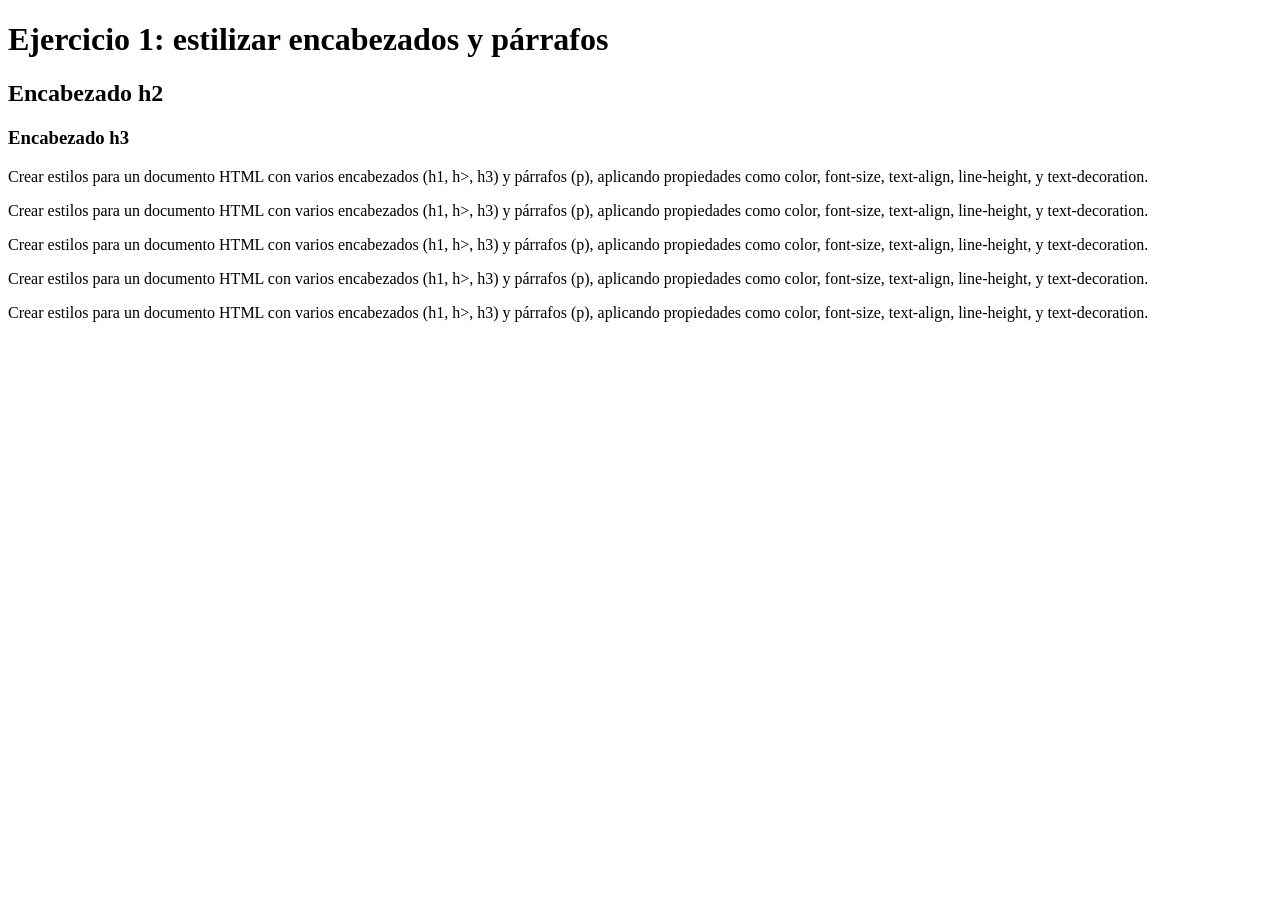
==== index.html @ 8d659c01 "subida de fichero index.html" ====
<!DOCTYPE html>
<html lang="es">

<head>
    <meta charset="UTF-8">
    <meta name="viewport" content="width=device-width, initial-scale=1.0">
    <title>Práctica sobre colores y tipografías</title>
</head>

<body>
    <header>
      <h1>Ejercicio 1: estilizar encabezados y párrafos</h1>  
    </header>
    <h2>Encabezado h2</h2>
    <h3>Encabezado h3</h3>

    <p>Crear estilos para un documento HTML con varios encabezados (h1, h>, h3) y párrafos (p), aplicando propiedades
        como color, font-size, text-align, line-height, y text-decoration.</p>

    <p>Crear estilos para un documento HTML con varios encabezados (h1, h>, h3) y párrafos (p), aplicando propiedades
        como color, font-size, text-align, line-height, y text-decoration.</p>

    <p>Crear estilos para un documento HTML con varios encabezados (h1, h>, h3) y párrafos (p), aplicando propiedades
        como color, font-size, text-align, line-height, y text-decoration.</p>

    <p>Crear estilos para un documento HTML con varios encabezados (h1, h>, h3) y párrafos (p), aplicando propiedades
        como color, font-size, text-align, line-height, y text-decoration.</p>

    <p>Crear estilos para un documento HTML con varios encabezados (h1, h>, h3) y párrafos (p), aplicando propiedades
        como color, font-size, text-align, line-height, y text-decoration.</p>

</body>

</html>
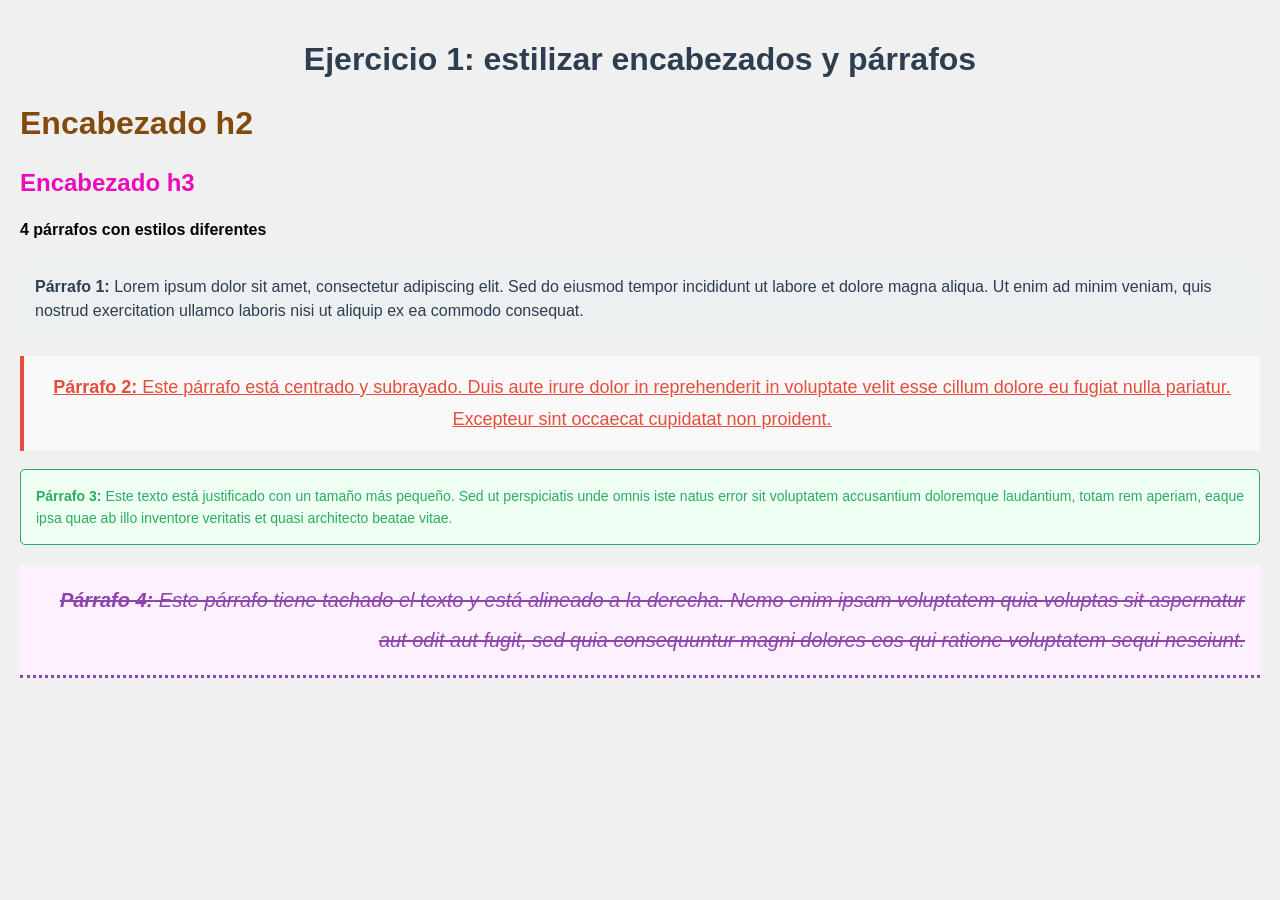
==== commit 8a144385: "Fichero main.css actualizado" ====
--- a/index.html
+++ b/index.html
@@ -5,29 +5,46 @@
     <meta charset="UTF-8">
     <meta name="viewport" content="width=device-width, initial-scale=1.0">
     <title>Práctica sobre colores y tipografías</title>
+    <link rel="stylesheet" type="text/css" href="main.css">
 </head>
 
 <body>
     <header>
-      <h1>Ejercicio 1: estilizar encabezados y párrafos</h1>  
+        <h1>Ejercicio 1: estilizar encabezados y párrafos</h1>
     </header>
     <h2>Encabezado h2</h2>
     <h3>Encabezado h3</h3>
 
-    <p>Crear estilos para un documento HTML con varios encabezados (h1, h>, h3) y párrafos (p), aplicando propiedades
-        como color, font-size, text-align, line-height, y text-decoration.</p>
 
-    <p>Crear estilos para un documento HTML con varios encabezados (h1, h>, h3) y párrafos (p), aplicando propiedades
-        como color, font-size, text-align, line-height, y text-decoration.</p>
+    <h4>4 párrafos con estilos diferentes</h4>
 
-    <p>Crear estilos para un documento HTML con varios encabezados (h1, h>, h3) y párrafos (p), aplicando propiedades
-        como color, font-size, text-align, line-height, y text-decoration.</p>
+    <p class="parrafo1">
+        <strong>Párrafo 1:</strong> Lorem ipsum dolor sit amet,
+        consectetur adipiscing elit. Sed do eiusmod tempor incididunt ut labore
+        et dolore magna aliqua. Ut enim ad minim veniam, quis nostrud exercitation
+        ullamco laboris nisi ut aliquip ex ea commodo consequat.
+    </p>
 
-    <p>Crear estilos para un documento HTML con varios encabezados (h1, h>, h3) y párrafos (p), aplicando propiedades
-        como color, font-size, text-align, line-height, y text-decoration.</p>
+    <p class="parrafo2">
+        <strong>Párrafo 2:</strong> Este párrafo está centrado
+        y subrayado. Duis aute irure dolor in reprehenderit in voluptate velit
+        esse cillum dolore eu fugiat nulla pariatur. Excepteur sint occaecat
+        cupidatat non proident.
+    </p>
 
-    <p>Crear estilos para un documento HTML con varios encabezados (h1, h>, h3) y párrafos (p), aplicando propiedades
-        como color, font-size, text-align, line-height, y text-decoration.</p>
+    <p class="parrafo3">
+        <strong>Párrafo 3:</strong> Este texto está justificado
+        con un tamaño más pequeño. Sed ut perspiciatis unde omnis iste natus error
+        sit voluptatem accusantium doloremque laudantium, totam rem aperiam,
+        eaque ipsa quae ab illo inventore veritatis et quasi architecto beatae vitae.
+    </p>
+
+    <p class="parrafo4">
+        <strong>Párrafo 4:</strong> Este párrafo tiene tachado
+        el texto y está alineado a la derecha. Nemo enim ipsam voluptatem quia
+        voluptas sit aspernatur aut odit aut fugit, sed quia consequuntur magni
+        dolores eos qui ratione voluptatem sequi nesciunt.
+    </p>
 
 </body>
 
--- a/main.css
+++ b/main.css
@@ -0,0 +1,74 @@
+
+body {
+    font-family: Arial, sans-serif;
+    background-color: #f0f0f0;
+    margin: 0;
+    padding: 20px;
+}
+
+
+h1 {
+    color: #2c3e50;
+    text-align: center;
+    font-size: 2em;
+}
+
+
+h2 {
+    color: #834b0b;
+    text-align: left;
+    font-size: 2em;
+}
+
+h3 {
+    color: #ec0bbc;
+    text-align: left;
+    font-size: 1.5em;
+}
+
+.parrafo1 {
+    color: #2c3e50;
+    font-size: 16px;
+    text-align: left;
+    line-height: 1.5;
+    text-decoration: none;
+    background-color: #ecf0f1;
+    padding: 15px;
+    border-radius: 8px;
+}
+
+.parrafo2 {
+    color: #e74c3c;
+    font-size: 18px;
+    text-align: center;
+    line-height: 1.8;
+    text-decoration: underline;
+    background-color: #f9f9f9;
+    padding: 15px;
+    border-left: 4px solid #e74c3c;
+}
+
+.parrafo3 {
+    color: #27ae60;
+    font-size: 14px;
+    text-align: justify;
+    line-height: 1.6;
+    text-decoration: none;
+    background-color: #f0fff4;
+    padding: 15px;
+    border: 1px solid #27ae60;
+    border-radius: 5px;
+}
+
+
+.parrafo4 {
+    color: #8e44ad;
+    font-size: 20px;
+    text-align: right;
+    line-height: 2.0;
+    text-decoration: line-through;
+    background-color: #fdf0ff;
+    padding: 15px;
+    font-style: italic;
+    border-bottom: 3px dotted #8e44ad;
+}
